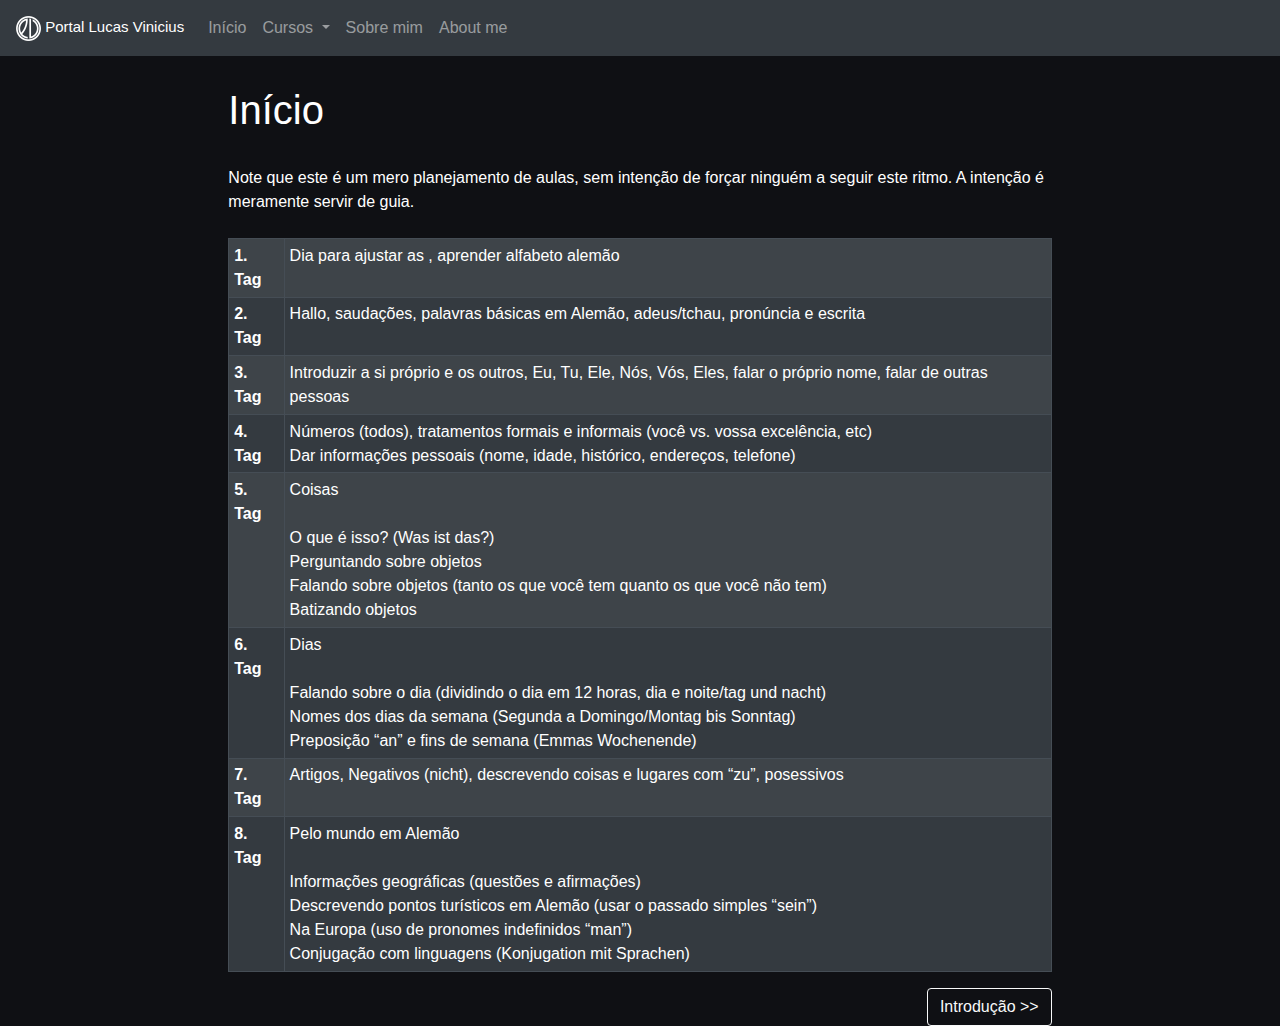
==== curso-aprender-alemao/1-inicio.html @ 0cc9e97a "Add curso-aprender-alemao/1-inicio.html" ====
<!DOCTYPE HTML>
<html lang="pt">



<head>
	<title>Portal Lucas Vinicius</title>
	<link rel='icon' href='media/img/logo-2.png' type='image/x-icon'/>
	<meta charset="UTF-8">
	<meta name="viewport" content="width=device-width, initial-scale=1, shrink-to-fit=no">


	<!-- Fonts -->
	<link href="https://fonts.googleapis.com/css2?family=DM+Serif+Text&display=swap" rel="stylesheet"> 

	<!-- Bootstrap CSS -->
	<link rel="stylesheet" href="https://stackpath.bootstrapcdn.com/bootstrap/4.5.2/css/bootstrap.min.css" integrity="sha384-JcKb8q3iqJ61gNV9KGb8thSsNjpSL0n8PARn9HuZOnIxN0hoP+VmmDGMN5t9UJ0Z" crossorigin="anonymous">

	<!-- My CSS -->
	<link rel="stylesheet" href="../index.css">
</head>

<body>
	<nav class="navbar navbar-expand-lg navbar-dark bg-dark">
		<a class="navbar-brand navbar-title-text disabled" href="#" aria-disabled="true">
    		<img src="../media/img/logo-1.png" width="25" height="25" alt="" loading="lazy">
    		Portal Lucas Vinicius
  		</a>

  		<button class="navbar-toggler" type="button" data-toggle="collapse" data-target="#navbarNavDropdown" aria-controls="navbarNavDropdown" aria-expanded="false" aria-label="Toggle navigation">
    	<span class="navbar-toggler-icon"></span>
  		</button>

  		<div class="collapse navbar-collapse" id="navbarNavDropdown">
  			<ul class="navbar-nav">
  				<li class="nav-item">
        			<a class="nav-link" href="../index.html">Início</a>
      			</li>

  				<li class="nav-item dropdown">
  					<a class="nav-link dropdown-toggle" href="#" id="navbarDropdownMenuLink" role="button" data-toggle="dropdown" aria-haspopup="true" aria-expanded="false">
         			Cursos
        			</a>

        			<div class="dropdown-menu" aria-labelledby="navbarDropdownMenuLink">
        				<a class="dropdown-item" 
        				href="https://docs.google.com/document/d/1P0v-kQCew_P4CVForRpphGXtyhFCry5eoH5kMjAakxw/edit?usp=sharing">
        				Aprender Alemão (Google Docs)</a>
          				<a class="dropdown-item" 
          				href="curso-aprender-alemao/1-inicio.html">
          				Aprender Alemão (Portal Lucas Vinicius)</a>
        			</div>
  				</li>

  				<li class="nav-item">
        			<a class="nav-link" href="#">Sobre mim</a>
      			</li>

      			<li class="nav-item">
        			<a class="nav-link" href="#">About me</a>
      			</li>
  			</ul>
  		</div>
	</nav>


	<div class="container-fluid">
		<div class="row">
			<div class="col"></div>
			<div class="col-8 align-self-center" style="padding-top: 30px;">
          <h1>Início</h1>

          <br>
          Note que este é um mero planejamento de aulas, sem intenção de forçar ninguém a seguir este ritmo.
          A intenção é meramente servir de guia.
          <br><br>


          <table class="table table-striped table-dark table-sm table-bordered">
            <tbody>
              <tr>
                <th scope="row">1. Tag</th>
                <td>Dia para ajustar as , aprender alfabeto alemão</td>

              </tr>
              <tr>
                <th scope="row">2. Tag</th>
                <td>Hallo, saudações, palavras básicas em Alemão, adeus/tchau, pronúncia e escrita</td>
              </tr>
              <tr>
                <th scope="row">3. Tag</th>
                <td>Introduzir a si próprio e os outros, Eu, Tu, Ele, Nós, Vós, Eles, falar o próprio nome, falar de outras pessoas</td>
              </tr>
              <tr>
                <th scope="row">4. Tag</th>
                <td>Números (todos), tratamentos formais e informais (você vs. vossa excelência, etc)<br>
                Dar informações pessoais (nome, idade, histórico, endereços, telefone)</td>
              </tr>
              <tr>
                <th scope="row">5. Tag</th>
                <td>Coisas<br><br>

                O que é isso? (Was ist das?)<br>
                Perguntando sobre objetos<br>
                Falando sobre objetos (tanto os que você tem quanto os que você não tem)<br>
                Batizando objetos</td>
              </tr>
              <tr>
                <th scope="row">6. Tag</th>
                <td>Dias<br><br>

                Falando sobre o dia (dividindo o dia em 12 horas, dia e noite/tag und nacht)<br>
                Nomes dos dias da semana (Segunda a Domingo/Montag bis Sonntag)<br>
                Preposição “an” e fins de semana (Emmas Wochenende)</td>
              </tr>
              <tr>
                <th scope="row">7. Tag</th>
                <td>Artigos, Negativos (nicht), descrevendo coisas e lugares com “zu”, posessivos</td>
              </tr>
              <tr>
                <th scope="row">8. Tag</th>
                <td>Pelo mundo em Alemão<br><br>

                Informações geográficas (questões e afirmações)<br>
                Descrevendo pontos turísticos em Alemão (usar o passado simples “sein”)<br>
                Na Europa (uso de pronomes indefinidos “man”)<br>
                Conjugação com linguagens (Konjugation mit Sprachen)</td>
              </tr>
            </tbody>
          </table>

          <a class="btn btn-outline-light" href="2-introducao.html" role="button" style="float: right;">Introdução >></a>
			</div>
			<div class="col"></div>
		</div>
	</div>

	<script src="https://code.jquery.com/jquery-3.5.1.slim.min.js" integrity="sha384-DfXdz2htPH0lsSSs5nCTpuj/zy4C+OGpamoFVy38MVBnE+IbbVYUew+OrCXaRkfj" crossorigin="anonymous"></script>
	<script src="https://cdn.jsdelivr.net/npm/popper.js@1.16.1/dist/umd/popper.min.js" integrity="sha384-9/reFTGAW83EW2RDu2S0VKaIzap3H66lZH81PoYlFhbGU+6BZp6G7niu735Sk7lN" crossorigin="anonymous"></script>
	<script src="https://stackpath.bootstrapcdn.com/bootstrap/4.5.2/js/bootstrap.min.js" integrity="sha384-B4gt1jrGC7Jh4AgTPSdUtOBvfO8shuf57BaghqFfPlYxofvL8/KUEfYiJOMMV+rV" crossorigin="anonymous"></script>
</body>

</html>
---- index.css ----
body {
	background-color: #0f1014;
	color: white; 
}

.navbar-title-text {
	font-size: 15px;
}

.avatar {
	border-radius: 50%;
	width: 60px;
	height: auto;
}

.mini-imagem {
	width: 15px;
	height: auto;
}
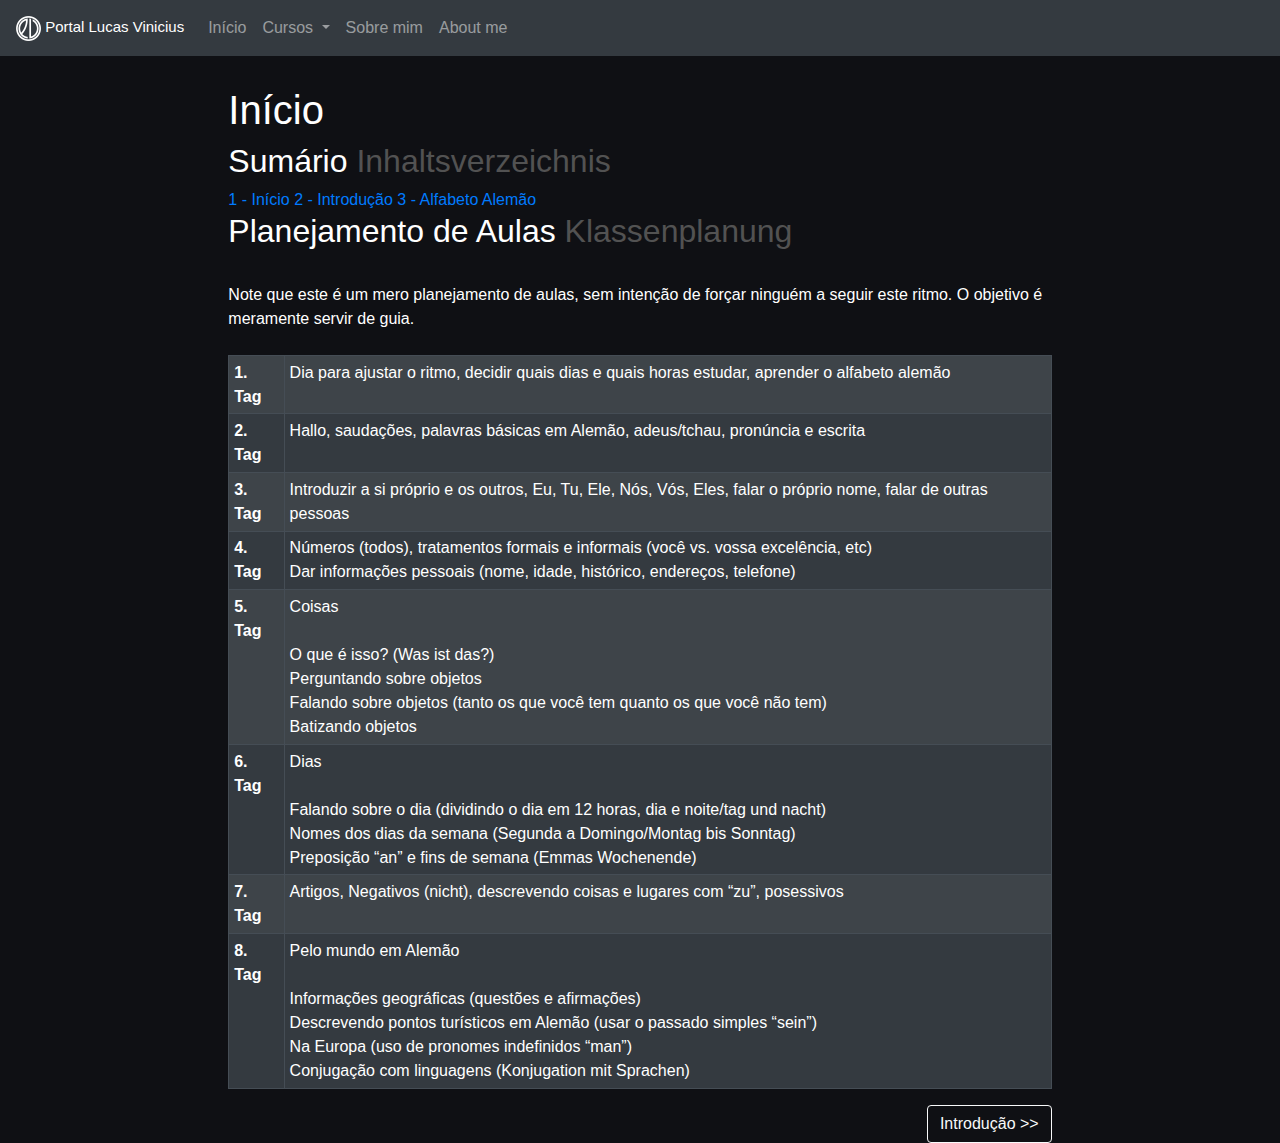
==== commit e7e11fd6: "Add curso-aprender-alemao/3-alfabeto-alemao.html" ====
--- a/curso-aprender-alemao/1-inicio.html
+++ b/curso-aprender-alemao/1-inicio.html
@@ -4,75 +4,84 @@
 
 
 <head>
-	<title>Portal Lucas Vinicius</title>
-	<link rel='icon' href='media/img/logo-2.png' type='image/x-icon'/>
-	<meta charset="UTF-8">
-	<meta name="viewport" content="width=device-width, initial-scale=1, shrink-to-fit=no">
+  <title>Portal Lucas Vinicius</title>
+  <link rel='icon' href='../media/img/logo-2.png' type='image/x-icon'/>
+  <meta charset="UTF-8">
+  <meta name="viewport" content="width=device-width, initial-scale=1, shrink-to-fit=no">
 
 
-	<!-- Fonts -->
-	<link href="https://fonts.googleapis.com/css2?family=DM+Serif+Text&display=swap" rel="stylesheet"> 
+  <!-- Fonts -->
+  <link href="https://fonts.googleapis.com/css2?family=DM+Serif+Text&display=swap" rel="stylesheet"> 
 
-	<!-- Bootstrap CSS -->
-	<link rel="stylesheet" href="https://stackpath.bootstrapcdn.com/bootstrap/4.5.2/css/bootstrap.min.css" integrity="sha384-JcKb8q3iqJ61gNV9KGb8thSsNjpSL0n8PARn9HuZOnIxN0hoP+VmmDGMN5t9UJ0Z" crossorigin="anonymous">
+  <!-- Bootstrap CSS -->
+  <link rel="stylesheet" href="https://stackpath.bootstrapcdn.com/bootstrap/4.5.2/css/bootstrap.min.css" integrity="sha384-JcKb8q3iqJ61gNV9KGb8thSsNjpSL0n8PARn9HuZOnIxN0hoP+VmmDGMN5t9UJ0Z" crossorigin="anonymous">
 
-	<!-- My CSS -->
-	<link rel="stylesheet" href="../index.css">
+  <!-- My CSS -->
+  <link rel="stylesheet" href="../index.css">
 </head>
 
 <body>
-	<nav class="navbar navbar-expand-lg navbar-dark bg-dark">
-		<a class="navbar-brand navbar-title-text disabled" href="#" aria-disabled="true">
-    		<img src="../media/img/logo-1.png" width="25" height="25" alt="" loading="lazy">
-    		Portal Lucas Vinicius
-  		</a>
+  <nav class="navbar navbar-expand-lg navbar-dark bg-dark">
+    <a class="navbar-brand navbar-title-text disabled" href="#" aria-disabled="true">
+        <img src="../media/img/logo-1.png" width="25" height="25" alt="" loading="lazy">
+        Portal Lucas Vinicius
+      </a>
 
-  		<button class="navbar-toggler" type="button" data-toggle="collapse" data-target="#navbarNavDropdown" aria-controls="navbarNavDropdown" aria-expanded="false" aria-label="Toggle navigation">
-    	<span class="navbar-toggler-icon"></span>
-  		</button>
+      <button class="navbar-toggler" type="button" data-toggle="collapse" data-target="#navbarNavDropdown" aria-controls="navbarNavDropdown" aria-expanded="false" aria-label="Toggle navigation">
+      <span class="navbar-toggler-icon"></span>
+      </button>
 
-  		<div class="collapse navbar-collapse" id="navbarNavDropdown">
-  			<ul class="navbar-nav">
-  				<li class="nav-item">
-        			<a class="nav-link" href="../index.html">Início</a>
-      			</li>
+      <div class="collapse navbar-collapse" id="navbarNavDropdown">
+        <ul class="navbar-nav">
+          <li class="nav-item">
+              <a class="nav-link" href="../index.html">Início</a>
+            </li>
 
-  				<li class="nav-item dropdown">
-  					<a class="nav-link dropdown-toggle" href="#" id="navbarDropdownMenuLink" role="button" data-toggle="dropdown" aria-haspopup="true" aria-expanded="false">
-         			Cursos
-        			</a>
+          <li class="nav-item dropdown">
+            <a class="nav-link dropdown-toggle" href="#" id="navbarDropdownMenuLink" role="button" data-toggle="dropdown" aria-haspopup="true" aria-expanded="false">
+              Cursos
+              </a>
 
-        			<div class="dropdown-menu" aria-labelledby="navbarDropdownMenuLink">
-        				<a class="dropdown-item" 
-        				href="https://docs.google.com/document/d/1P0v-kQCew_P4CVForRpphGXtyhFCry5eoH5kMjAakxw/edit?usp=sharing">
-        				Aprender Alemão (Google Docs)</a>
-          				<a class="dropdown-item" 
-          				href="curso-aprender-alemao/1-inicio.html">
-          				Aprender Alemão (Portal Lucas Vinicius)</a>
-        			</div>
-  				</li>
+              <div class="dropdown-menu" aria-labelledby="navbarDropdownMenuLink">
+                  <a class="dropdown-item" 
+                  href="../curso-aprender-alemao/1-inicio.html">
+                  Aprender Alemão</a>
 
-  				<li class="nav-item">
-        			<a class="nav-link" href="#">Sobre mim</a>
-      			</li>
+                  <a class="dropdown-item" 
+                  href="#">
+                  Teste</a>
+              </div>
+          </li>
 
-      			<li class="nav-item">
-        			<a class="nav-link" href="#">About me</a>
-      			</li>
-  			</ul>
-  		</div>
-	</nav>
+          <li class="nav-item">
+              <a class="nav-link" href="#">Sobre mim</a>
+            </li>
+
+            <li class="nav-item">
+              <a class="nav-link" href="#">About me</a>
+            </li>
+        </ul>
+      </div>
+  </nav>
 
 
 	<div class="container-fluid">
 		<div class="row">
-			<div class="col"></div>
-			<div class="col-8 align-self-center" style="padding-top: 30px;">
+			<div class="col-lg"></div>
+			<div class="col-lg-8 align-self-center" style="padding-top: 30px;">
           <h1>Início</h1>
+
+          <h2>Sumário <span style="color: #525252;">Inhaltsverzeichnis</span></h2>
+
+          <a href="1-inicio.html">1 - Início</a>
+          <a href="2-introducao.html">2 - Introdução</a>
+          <a href="3-alfabeto-alemao.html">3 - Alfabeto Alemão</a>
+
+          <h2>Planejamento de Aulas <span style="color: #525252;">Klassenplanung</span></h2>
 
           <br>
           Note que este é um mero planejamento de aulas, sem intenção de forçar ninguém a seguir este ritmo.
-          A intenção é meramente servir de guia.
+          O objetivo é meramente servir de guia.
           <br><br>
 
 
@@ -80,7 +89,7 @@
             <tbody>
               <tr>
                 <th scope="row">1. Tag</th>
-                <td>Dia para ajustar as , aprender alfabeto alemão</td>
+                <td>Dia para ajustar o ritmo, decidir quais dias e quais horas estudar, aprender o alfabeto alemão</td>
 
               </tr>
               <tr>
@@ -131,7 +140,7 @@
 
           <a class="btn btn-outline-light" href="2-introducao.html" role="button" style="float: right;">Introdução >></a>
 			</div>
-			<div class="col"></div>
+			<div class="col-lg"></div>
 		</div>
 	</div>
 
--- a/index.css
+++ b/index.css
@@ -16,4 +16,9 @@
 .mini-imagem {
 	width: 15px;
 	height: auto;
+}
+
+.bandeira {
+	height: 16px;
+	width: auto;
 }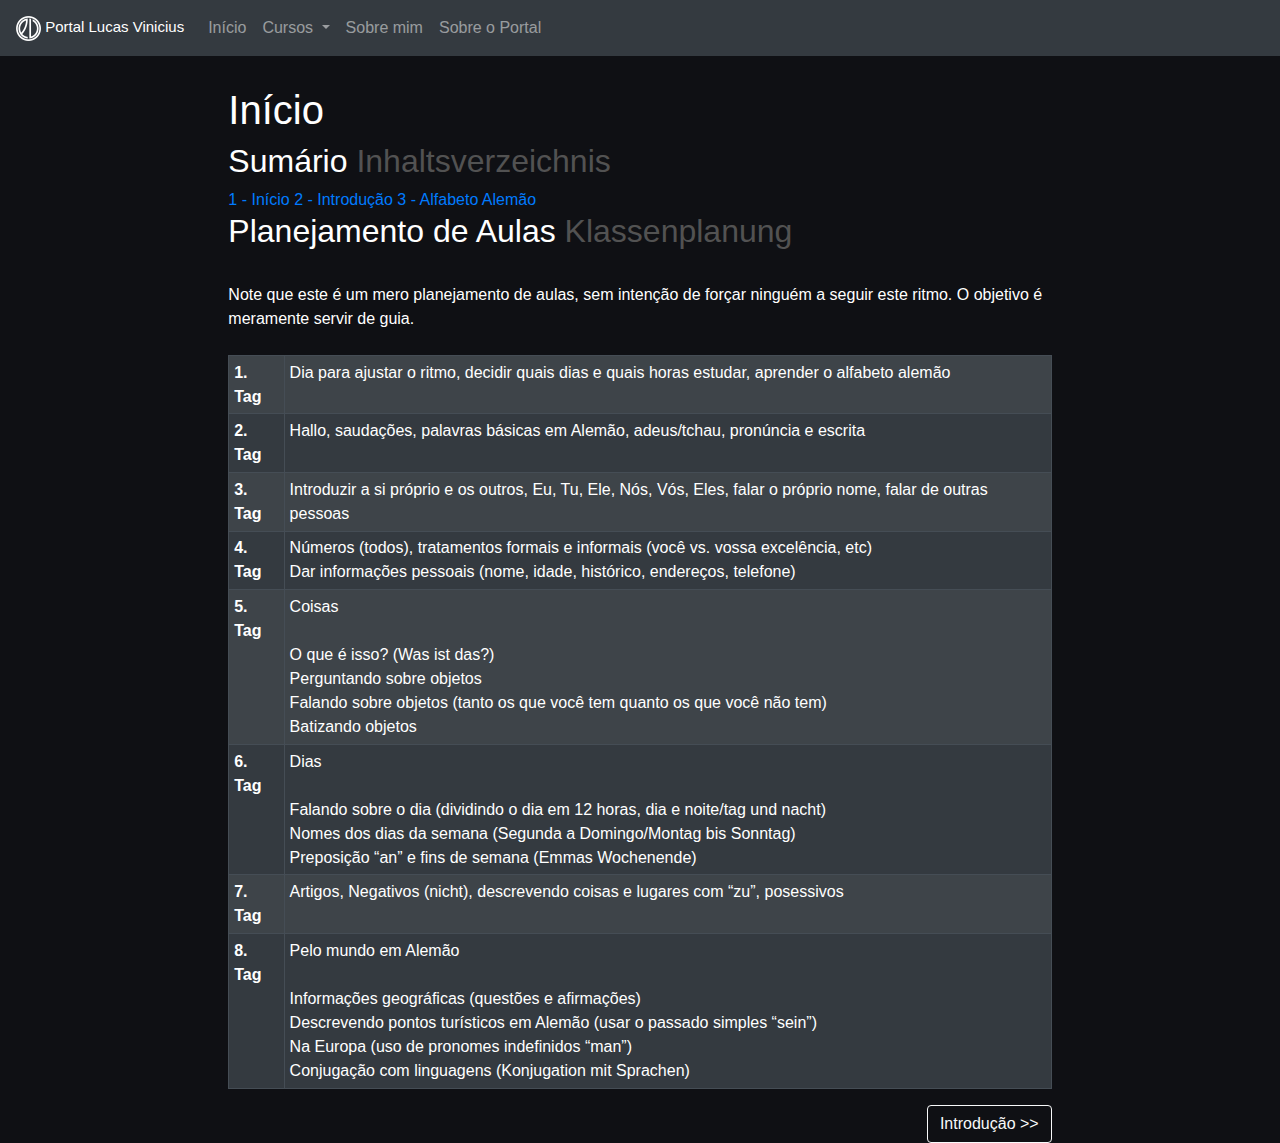
==== commit 4fe30ceb: "Add about\sobre-mim and about\sobre-o-portal files" ====
--- a/curso-aprender-alemao/1-inicio.html
+++ b/curso-aprender-alemao/1-inicio.html
@@ -54,11 +54,11 @@
           </li>
 
           <li class="nav-item">
-              <a class="nav-link" href="#">Sobre mim</a>
+              <a class="nav-link" href="../about/sobre-mim.html">Sobre mim</a>
             </li>
 
             <li class="nav-item">
-              <a class="nav-link" href="#">About me</a>
+              <a class="nav-link" href="../about/sobre-o-portal.html">Sobre o Portal</a>
             </li>
         </ul>
       </div>
